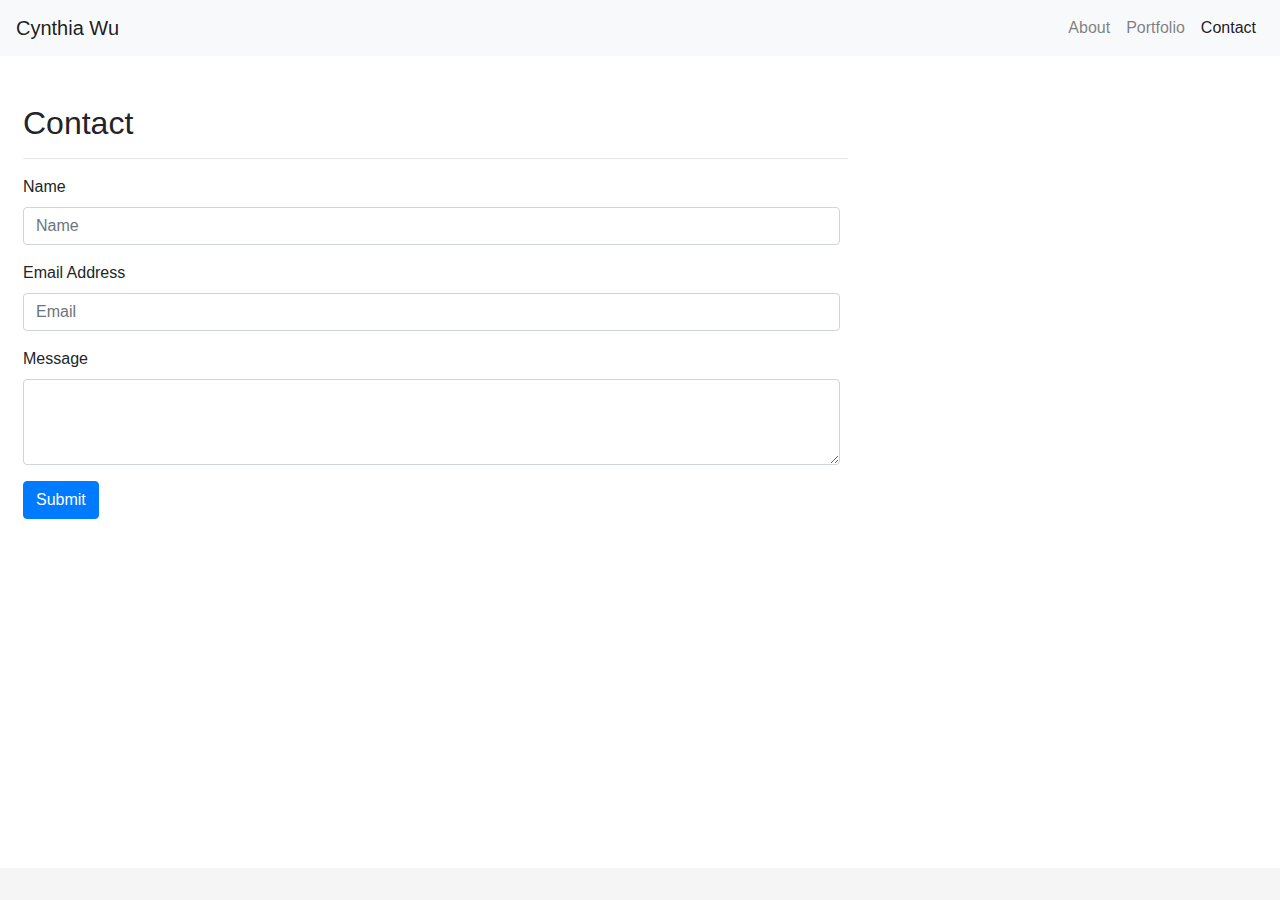
==== contact.html @ 930aecad "Moved the nav out of the header and into the body to resolve the overlapping issue with fixed-top. A" ====
<!DOCTYPE html>
<html lang="en">

<head>
    <meta charset="UTF-8">
    <meta name="viewport" content="width=device-width, initial-scale=1, shrink-to-fit=no">
    <title>Document</title>
    <link rel="stylesheet" href="https://stackpath.bootstrapcdn.com/bootstrap/4.5.2/css/bootstrap.min.css" integrity="sha384-JcKb8q3iqJ61gNV9KGb8thSsNjpSL0n8PARn9HuZOnIxN0hoP+VmmDGMN5t9UJ0Z" crossorigin="anonymous">
    <link rel="stylesheet" type="text/css" href="style.css">

</head>

<body>
   <!--Had moved the navbar from the header section to the body as, fixed-Top eats body content. Popular fix is to create a CSS class with a top margin for the body, but wanted to complete this assignment using primarily bootstrpap. -->
  <nav class="navbar navbar-expand-lg navbar-light bg-light">
    <h1 class="navbar-brand mb-0 h1">Cynthia Wu</h1>
      <span>
      <button class="navbar-toggler" type="button" data-toggle="collapse" data-target="#navbarNavAltMarkup" aria-controls="navbarNavAltMarkup" aria-expanded="false" aria-label="Toggle navigation">
        <span class="navbar-toggler-icon"></span>
      </button>
    </span>
      <div class="collapse navbar-collapse" id="navbarNavAltMarkup">
        <div class="navbar-nav ml-auto">
            <a class="nav-link" href="index.html">About</a>
            <a class="nav-link" href="portfolio.html">Portfolio</a>
            <a class="nav-link active" href="contact.html">Contact<span class="sr-only">(current)</span></a>
          </div>
        </div>
      </nav>

    <main class="container mt-5 ml-2">
      <div class="row">
        <div class="col-xs-1 col-md-8 col-lg-9">
        <h2>Contact<hr></h2>
        <form class="pr-2">
            <div class="form-group">
              <label for="exampleFormControlInput1">Name</label>
              <input type="Name" class="form-control" id="exampleFormControlInput1" placeholder="Name">
            </div>
            <div class="form-group">
                <label for="exampleFormControlInput1">Email Address</label>
                <input type="email" class="form-control" id="exampleFormControlInput1" placeholder="Email">
              </div>
            <div class="form-group">
              <label for="exampleFormControlTextarea1">Message</label>
              <textarea class="form-control" id="exampleFormControlTextarea1" rows="3"></textarea>
            </div>
            <button type="submit" class="btn btn-primary">Submit</button>
          </form>
        </div>
    </main>

  <script src="https://code.jquery.com/jquery-3.3.1.slim.min.js" integrity="sha384-q8i/X+965DzO0rT7abK41JStQIAqVgRVzpbzo5smXKp4YfRvH+8abtTE1Pi6jizo" crossorigin="anonymous"></script>
  <script src="https://cdnjs.cloudflare.com/ajax/libs/popper.js/1.14.7/umd/popper.min.js" integrity="sha384-UO2eT0CpHqdSJQ6hJty5KVphtPhzWj9WO1clHTMGa3JDZwrnQq4sF86dIHNDz0W1" crossorigin="anonymous"></script>
  <script src="https://stackpath.bootstrapcdn.com/bootstrap/4.3.1/js/bootstrap.min.js" integrity="sha384-JjSmVgyd0p3pXB1rRibZUAYoIIy6OrQ6VrjIEaFf/nJGzIxFDsf4x0xIM+B07jRM" crossorigin="anonymous"></script>  
</body>

<footer class="footer mt-auto py-3 fixed-bottom">
  <!--Not required, but will add coontent here in the future.-->
</footer>


</html>
---- style.css ----
/* Prevents the fixed-top navbar from eating the body content */

body { 
    min-height: 400px;
    margin-bottom: 50px;
}

  .footer {
    background-color: #f5f5f5;
  }
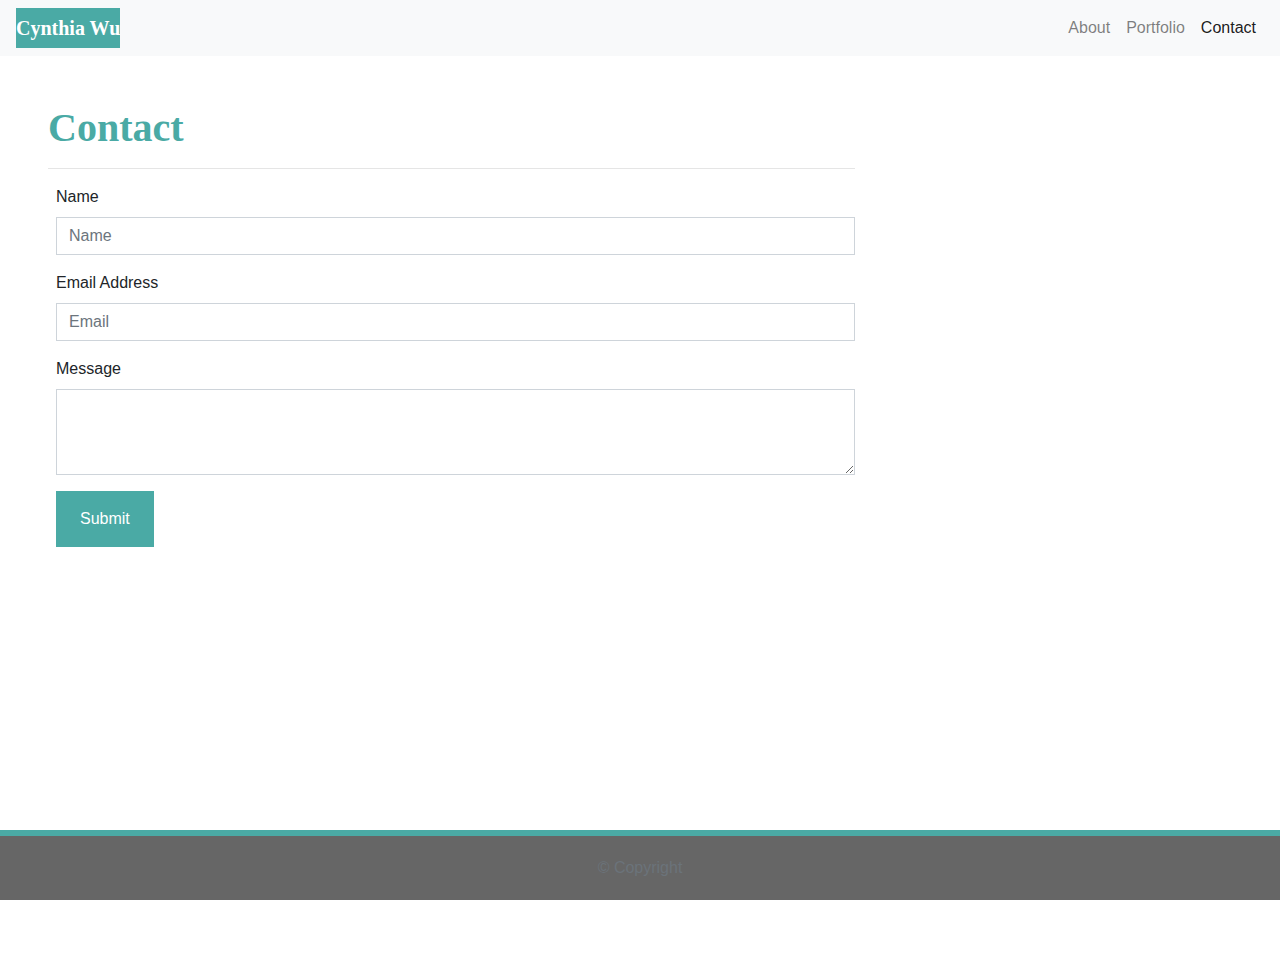
==== commit 5aafaafb: "Ajusting columns in portfolio to remove extra rows and allow for easier stying. Adding reset.css fil" ====
--- a/contact.html
+++ b/contact.html
@@ -10,10 +10,9 @@
 
 </head>
 
-<body>
-   <!--Had moved the navbar from the header section to the body as, fixed-Top eats body content. Popular fix is to create a CSS class with a top margin for the body, but wanted to complete this assignment using primarily bootstrpap. -->
-  <nav class="navbar navbar-expand-lg navbar-light bg-light">
-    <h1 class="navbar-brand mb-0 h1">Cynthia Wu</h1>
+<header>
+  <nav class="navbar navbar-expand-lg navbar-light bg-light fixed-top">
+    <h1 class="navbar-brand mb-0 h1 text-white"><b>Cynthia Wu</b></h1>
       <span>
       <button class="navbar-toggler" type="button" data-toggle="collapse" data-target="#navbarNavAltMarkup" aria-controls="navbarNavAltMarkup" aria-expanded="false" aria-label="Toggle navigation">
         <span class="navbar-toggler-icon"></span>
@@ -27,25 +26,28 @@
           </div>
         </div>
       </nav>
+</header>
 
-    <main class="container mt-5 ml-2">
+<body class="bg">
+    <main role="main" class="container mx-4 my-5">
       <div class="row">
-        <div class="col-xs-1 col-md-8 col-lg-9">
-        <h2>Contact<hr></h2>
-        <form class="pr-2">
+        <div class="col-xs-8 col-sm-8 col-md-9 p-4 mr-4 about-me">
+        <h2>Contact</h2>
+        <hr>
+        <form class="ml-2">
             <div class="form-group">
               <label for="exampleFormControlInput1">Name</label>
-              <input type="Name" class="form-control" id="exampleFormControlInput1" placeholder="Name">
+              <input type="Name" class="form-control formstyle" id="exampleFormControlInput1" placeholder="Name">
             </div>
             <div class="form-group">
                 <label for="exampleFormControlInput1">Email Address</label>
-                <input type="email" class="form-control" id="exampleFormControlInput1" placeholder="Email">
+                <input type="email" class="form-control formstyle" id="exampleFormControlInput1" placeholder="Email">
               </div>
             <div class="form-group">
               <label for="exampleFormControlTextarea1">Message</label>
-              <textarea class="form-control" id="exampleFormControlTextarea1" rows="3"></textarea>
+              <textarea class="form-control formstyle" id="exampleFormControlTextarea1" rows="3"></textarea>
             </div>
-            <button type="submit" class="btn btn-primary">Submit</button>
+            <button type="submit" class="btn btn-primary py-3 px-4 btnstyle">Submit</button>
           </form>
         </div>
     </main>
@@ -56,8 +58,7 @@
 </body>
 
 <footer class="footer mt-auto py-3 fixed-bottom">
-  <!--Not required, but will add coontent here in the future.-->
+  <div class="footer-copyright text-center py-1">© Copyright</div>
 </footer>
 
-
 </html>--- a/style.css
+++ b/style.css
@@ -1,13 +1,62 @@
 
 /* Prevents the fixed-top navbar from eating the body content */
 
-body { 
-    min-height: 400px;
-    margin-bottom: 50px;
+html, body {
+  overflow: visible;
 }
 
-  .footer {
-    background-color: #f5f5f5;
+h1 {
+  font-family:'Times New Roman', Times, serif;
+  background-color: #4AAAA5;
+  font-size: 1.75rem;
+}
+
+body { 
+  margin-top: 80px;
+  min-height: 400px;
+  margin-bottom: 30%;
+}
+/* Prevents the fixed-bottom  */
+
+h2 {
+  font-family:'Times New Roman', Times, serif;
+  color: #4AAAA5;
+  font-size: 2.5rem;
+  font-weight: bold;
+}
+
+.bg {
+  background-image:  url("https://images.pexels.com/photos/3377414/pexels-photo-3377414.jpeg?auto=compress&cs=tinysrgb&dpr=2&h=1000&w=2500");
+  min-height: 100%;
+  width: auto;
+  height: auto;
+  background-position: fixed;
+  top: 0;
+  left: 0;
+  overflow: auto;
+}
+
+/* Need to make background image more responsive*/
+
+.about-me {
+  background-color: #ffffff; 
+  margin-right:auto;
+}
+
+.btnstyle {
+  background-color:#4AAAA5;
+  border-radius:0;
+  border:0;
+}
+
+footer {
+    background-color: #666666;
+    border-top: 6px solid;
+    border-color:#4AAAA5;
+    color: #6B737A;
   }
 
-  +.formstyle {
+  border-radius:0;
+}
+
